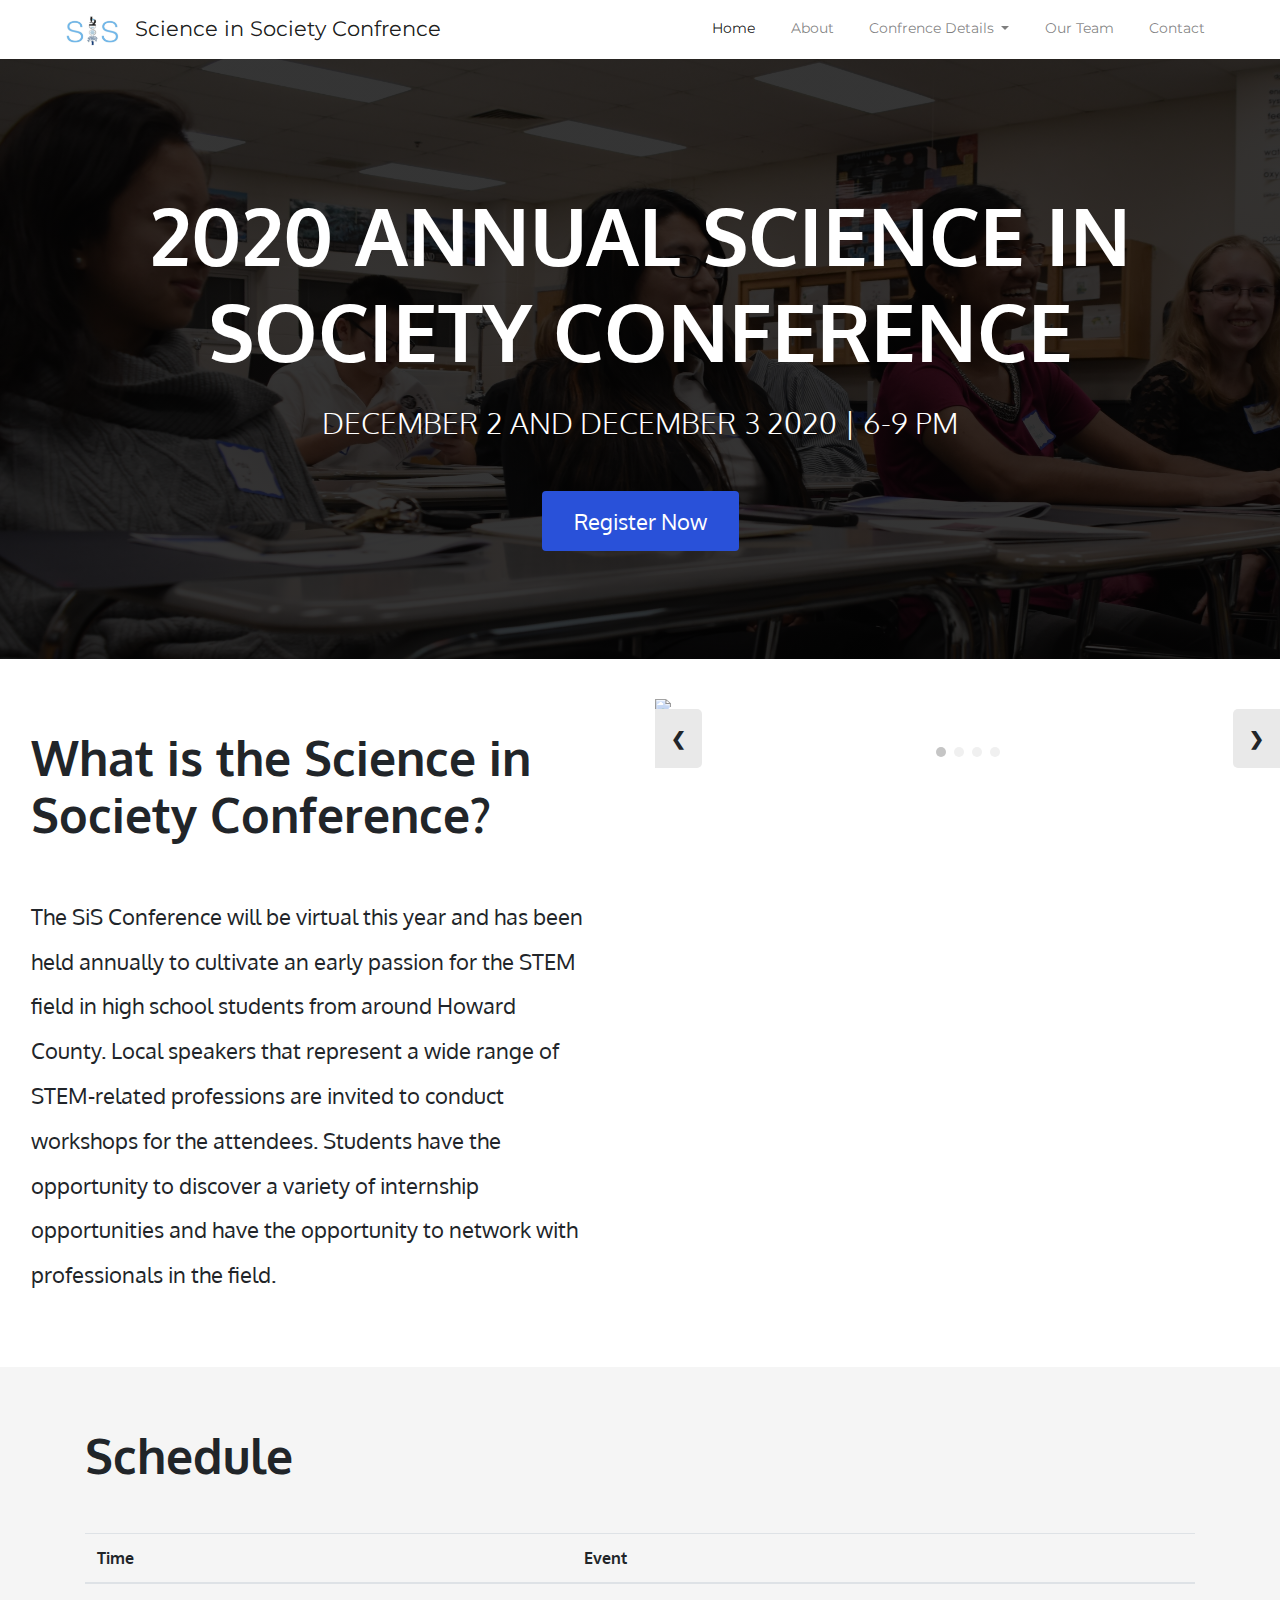
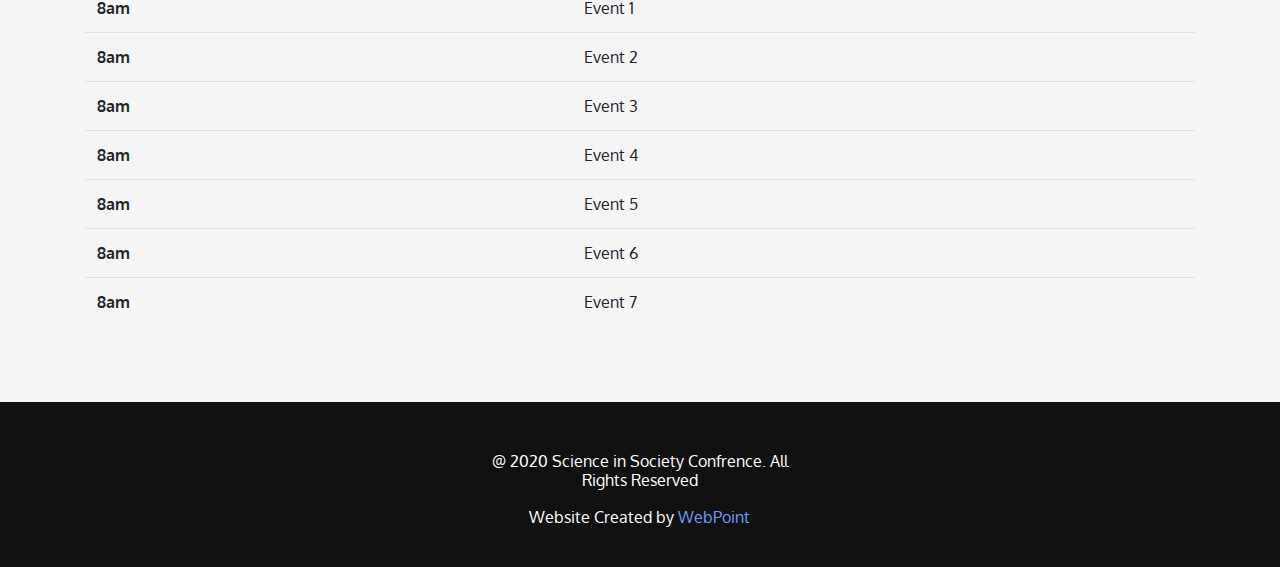
==== index.html @ 39feffe6 "Add files via upload" ====
<!DOCTYPE html>
    <head>
        <meta charset="utf-8">
        <meta http-equiv="X-UA-Compatible" content="IE=edge">
        <title>Science in Society Conference | Howard County High School STEM Confrence</title>
        <meta name="description" content="STEM-based conference in
        Howard County aimed at exposing students to the STEM world
        and opportunities outside the classroom.">
        <meta name="keywords" content="STEM, science,
        technology, engineering, math, high school,
        Science in Society, Conference, society,
        Howard County, HCPSS">
        <meta name="viewport" content="width=device-width, initial-scale=1">
        <meta name="robots" content="index,follow">
        <link href="https://fonts.googleapis.com/css2?family=Montserrat:wght@200;400;600;700;800&display=swap" rel="stylesheet">
        <link href="https://fonts.googleapis.com/css2?family=Oxygen:wght@300;400;700&display=swap" rel="stylesheet">
        <link rel="stylesheet" href="styles/bootstrap.min.css">
        <link rel="stylesheet" href="styles/main.css">
    </head>
    <body>
        <nav class= "navbar navbar-expand-xl navbar-light">
            <a class = "navbar-brand" href="index.html"><img class = "logo" src="images/SISC.jpg"
                alt="SISC Logo">Science in Society Confrence</a>
            <button class = "navbar-toggler" type="button" data-toggle="collapse" data-target="#navbar-toggler">
                <span class="navbar-toggler-icon"></span>
              </button>
              <div class="collapse navbar-collapse" id="navbar-toggler">
                    <ul class="navbar-nav ml-auto">
                        <li class="nav-item active"> <a class="nav-link" href="index.html">Home</a> </li>
                        <li class="nav-item"> <a class="nav-link" href="about.html">About</a> </li>
                        <li class="nav-item dropdown">
                            <a class="nav-link dropdown-toggle" href="#" id="navbarDropdown" role="button" data-toggle="dropdown" aria-haspopup="true" aria-expanded="false">
                              Confrence Details
                            </a>
                            <div class="dropdown-menu" aria-labelledby="navbarDropdown">
                              <a class="dropdown-item" href="details.html">Day 1</a>
                              <a class="dropdown-item" href="details2.html">Day 2</a>
                          </li>
                        <li class="nav-item"> <a class="nav-link" href="team.html">Our Team</a> </li>
                        <li class="nav-item"> <a class="nav-link" href="contact.html">Contact</a> </li>
                    </ul>
              </div>
        </nav>
        <section class="hero">
            <div class = "full-hero">
                <div class="container inner-hero">
                    <h1 class="hero-header">2020 ANNUAL SCIENCE IN SOCIETY CONFERENCE</h1>
                    <h6 class="hero-sub">DECEMBER 2 AND DECEMBER 3 2020 | 6-9 PM</h6>
                    <a class="hero-register-btn" target="_blank" href="https://docs.google.com/forms/d/e/1FAIpQLSf9gi5BoITrYRnyNGNSS3b4OBr3slc4pZH8Xb-mOSAF_gpgXA/closedform">Register Now</a>
                </div>
            </div>
        </section>
        <section class="about">
            <div class="row">
                <div class="col-xl-6">
                    <h1 class="what-is-header">What is the Science in Society Conference?</h1>
                    <p class="what-is-text">The SiS Conference will be virtual
                        this year and has been held annually to cultivate an early
                        passion for the STEM field in high school students from
                        around Howard County. Local speakers that represent a
                        wide range of STEM-related professions are invited to
                        conduct workshops for the attendees. Students have the
                        opportunity to discover a variety of internship opportunities
                        and have the opportunity to network with professionals in the field.</p>
                </div>
                <div class="col-xl-6">
                    <div class="carousel">
                        <img src="images/classroom.jpg" style="width:100%" class="slide transition">
                        <img src="images/keynote.jpg" style="width:100%" class="slide transition">
                        <img src="images/cafeteria.jpg" style="width:100%" class="slide transition">
                        <img src="images/booths.jpg" style="width:100%" class="slide transition">

                      <a class="prev-btn" onclick="nextSlide(-1)">&#10094;</a>
                      <a class="next-btn" onclick="nextSlide(1)">&#10095;</a>
                      <br>

                      <div name="all-clickers" style="text-align:center">
                        <span class="clicker" onclick="displaySlide(1)"></span>
                        <span class="clicker" onclick="displaySlide(2)"></span>
                        <span class="clicker" onclick="displaySlide(3)"></span>
                        <span class="clicker" onclick="displaySlide(4)"></span>
                      </div>
                      </div>
                </div>
            </div>
        </section>
        <section class="schedule">
            <div class="container">
                <h3 class="schedule-header">Schedule</h3>
                <table class="table sch-table">
                    <thead>
                        <th scope="col">Time</th>
                        <th scope="col">Event</th>
                    </thead>
                    <tbody>
                        <tr>
                            <th scope="row">8am</th>
                            <td>Event 1</td>
                          </tr>
                          <tr>
                            <th scope="row">8am</th>
                            <td>Event 2</td>
                          </tr>
                          <tr>
                            <th scope="row">8am</th>
                            <td>Event 3</td>
                          </tr>
                          <tr>
                            <th scope="row">8am</th>
                            <td>Event 4</td>
                          </tr>
                          <tr>
                            <th scope="row">8am</th>
                            <td>Event 5</td>
                          </tr>
                          <tr>
                            <th scope="row">8am</th>
                            <td>Event 6</td>
                          </tr>
                          <tr>
                            <th scope="row">8am</th>
                            <td>Event 7</td>
                          </tr>
                    </tbody>
                </table>
            </div>
        </section>
        <footer>
            <div class="row">
                <div class="col-xl-4">
                </div>
                <div class="col-xl-4">
                    <div class="footer-center">
                        <h5 id="rights-reserved">@ 2020 Science in Society Confrence. All Rights Reserved</h3>
                        <h6 id="webpoint-text">Website Created by <a target="_blank" href=""><font color= #6D9BFA>WebPoint</font></a></h4>
                    </div>
                </div>
                <div class="col-xl-4 social-col">
                    <div class="socials">
                        <a target="_blank" href="https://www.instagram.com/CHSRISECONFERENCE/"><i class="fab fa-instagram"></i></a>
                        <a target="_blank" href="https://www.facebook.com/chs.rise.73"><i class="fab fa-facebook-square"></i></a>
                    </div>
                </div>
            </div>
        </footer>
        <script>
            var slideIndex = 1;
            display(slideIndex);

            function displaySlide(num) {
              display(slideIndex = num);
            }

            function nextSlide(num) {
              display(slideIndex += num);
            }

            function display(num) {
              var slideNum = document.getElementsByClassName("slide");
              if (num > slideNum.length) {
                slideIndex = 1
              }
              if (num < 1) {
                slideIndex = slideNum.length
              }
              var i;
              for (i = 0; i < slideNum.length; i++) {
                  slideNum[i].style.display = "none";
              }
              var clickers = document.getElementsByClassName("clicker");
              for (i = 0; i < clickers.length; i++) {
                  clickers[i].className = clickers[i].className.replace(" current", "");
              }
              slideNum[slideIndex-1].style.display = "block";
              clickers[slideIndex-1].className += " current";
            }
            </script>
        <script src="https://code.jquery.com/jquery-3.5.1.slim.min.js" integrity="sha384-DfXdz2htPH0lsSSs5nCTpuj/zy4C+OGpamoFVy38MVBnE+IbbVYUew+OrCXaRkfj" crossorigin="anonymous"></script>
        <script src="https://cdn.jsdelivr.net/npm/popper.js@1.16.0/dist/umd/popper.min.js" integrity="sha384-Q6E9RHvbIyZFJoft+2mJbHaEWldlvI9IOYy5n3zV9zzTtmI3UksdQRVvoxMfooAo" crossorigin="anonymous"></script>
        <script src="https://stackpath.bootstrapcdn.com/bootstrap/4.5.0/js/bootstrap.min.js" integrity="sha384-OgVRvuATP1z7JjHLkuOU7Xw704+h835Lr+6QL9UvYjZE3Ipu6Tp75j7Bh/kR0JKI" crossorigin="anonymous"></script>
        <script src="https://kit.fontawesome.com/7dc3015a44.js" crossorigin="anonymous"></script><link rel="stylesheet" href="https://kit-free.fontawesome.com/releases/latest/css/free.min.css" media="all"><link rel="stylesheet" href="https://kit-free.fontawesome.com/releases/latest/css/free-v4-font-face.min.css" media="all"><link rel="stylesheet" href="https://kit-free.fontawesome.com/releases/latest/css/free-v4-shims.min.css" media="all">
    </body>
</html>
---- styles/main.css ----
@import url('https://fonts.googleapis.com/css2?family=Montserrat:wght@200;400;600;700;800&display=swap');
@import url('https://fonts.googleapis.com/css2?family=Oxygen:wght@300;400;700&display=swap');

* {
    scroll-behavior: smooth;
    margin: 0px;
    padding: 0px;
    font-family: 'Oxygen', sans-serif;
    box-sizing: border-box;
  }

  html,body {
    width: 100%;
    margin: 0px;
    padding: 0px;
    overflow-x: hidden; 
  }

  .body {
    width: 100vw;
  }

  .navbar {
    background: #FFF;
    font-family: 'Montserrat', sans-serif;
  }

  .navbar-brand{
      margin-left: 50px;
      font-size: 1.3rem;
      font-family: 'Montserrat', sans-serif;
  }

  .collapse {
    padding-right: 4vw;
  }

  .nav-item {
    padding-left: 1.5vw;
    font-size: 0.9rem;
  }

  .nav-link {
    font-family: 'Montserrat', sans-serif;
  }

  .logo {
      height: 30px;
      padding-right: 16px;;
  }

  .full-hero {
    background: linear-gradient(rgba(2,2,2,0.8), rgba(2,2,2,0.8)), url("../images/hero.jpg"), no-repeat center;
    height: 600px;
    overflow: hidden;
    background-size: cover;
  }

  .inner-hero {
      color: #fff;
      text-align: center;
  }

  .hero-header{
      font-size: 5rem;
      margin: 1.6rem;
      margin-top: 8rem;
      font-family: 'Oxygen', sans-serif;
      font-weight: 700;
  }

  .hero-sub {
      font-size: 1.9rem;
      margin-bottom: 4rem;
      font-weight: 300;
  }

.hero-register-btn {
    background-color: #2951d9;
    color: #fff;
    font-size: 1.4rem;
    padding: 16px 32px;
    border-radius: 4px;
}

.hero-register-btn:hover {
    background-color: #0A529F;
    color: #fff;
    text-decoration: none;
}

.what-is-header {
    font-size: 3rem;
    font-weight: bold;
    margin-top: 70px;
    margin-left: 5%;
    margin-right: 5%;
}

.what-is-text {
    margin-left: 5%;
    margin-right: 5%;
    margin-top: 50px;
    margin-bottom: 70px;
    font-size: 1.4rem;
    line-height: 2;
}

.carousel {
    max-width: 700px;
    position: relative;
    margin: auto;
    padding-top: 40px;
    padding-bottom: 40px;
  }

  .carousel > img {
    vertical-align: middle;
  }

  .slide {
    display: none
  }

  .prev-btn, .next-btn {
    cursor: pointer;
    position: absolute;
    top: 50%;
    width: auto;
    padding: 16px;
    margin-top: -22px;
    color: #fff;
    background: rgb(233, 233, 233);
    font-weight: bold;
    font-size: 18px;
    transition: 0.1s ease;
    border-radius: 0 5px 5px 0;
    user-select: none;
  }

  .next-btn {
    right: 0;
    border-radius: 5px 0 0 5px;
  }

  .prev-btn:hover, .next-btn:hover {
    background-color: rgba(182, 182, 182, 0.7);
  }

  .clicker {
    cursor: pointer;
    height: 10px;
    width: 10px;
    margin: 0 2px;
    background-color: #f0f0f0;
    border-radius: 50%;
    display: inline-block;
    transition: background-color 0.4s ease;
  }

  .current, .clicker:hover {
    background-color: #c5c5c5;
  }

  .transition {
    animation-name: transition;
    animation-duration: 1s;
  }

  .schedule {
    background: #f5f5f5;
    padding-top: 60px;
    padding-bottom: 60px;
  }

  .schedule-header {
    padding-bottom: 40px;
    font-size: 3rem;
    font-weight: bold;
  }

  footer {
      background: #111;
      color: #fff;
      font-size: 0.8rem;
  }

  .footer-left {
      margin-left: 60px;
      margin: 40px;
  }

  .footer-center {
    text-align: center;
    margin: 40px;
    margin-top: 50px;
  }

  #rights-reserved {
      font-size: 1rem;
      margin-bottom: 18px;
  }

  #webpoint-text {
    font-size: 1rem;
  }

  .socials {
      font-size: 3rem;
      position: absolute;
      top: 46%;
      left: 60%;
      transform: translate(-50%, -50%);
  }

  .fab {
      margin-right: 40px;
      color: #fff;
  }

  .fab:hover {
    color: rgb(212, 212, 212);
  }

  @-webkit-keyframes transition {
    from {opacity: .6}
    to {opacity: 1}
  }

  @keyframes transition {
    from {opacity: .6}
    to {opacity: 1}
  }

  @media only screen and (max-width: 1400px){

  }

@media only screen and (max-width: 1200px){
   .hero-header{
       font-size: 4.2rem;
       margin-top: 9rem;
   }
   .hero-sub {
    font-size: 1.6rem;
   }
   .carousel {
    padding-left: 10px;
    margin-bottom: 1rem;
  }
}

@media only screen and (max-width: 1000px){
    .hero-header {
        font-size: 3.8rem;
        margin-top: 7rem;
    }
    .footer-left {
      text-align: center;
      margin: 0;
      margin-top: 30px;
  }

  .footer-center {
    text-align: center;
    margin: 30px;
    padding-bottom: 10px;
  }

  .socials {
      position: relative;
      margin: 0;
      padding: 0;
      padding-bottom: 40px;
      transform: none;
      top: 0;
      left: 0;
  }

  .social-col {
      margin: 0;
      padding: 0;
      text-align: center;
  }

  .fab {
      margin: 0px 30px;
  }
}

@media only screen and (max-width: 768px){
    .hero-header {
        font-size: 2.8rem;
    }
    .hero-sub {
        font-size: 1.4rem;
        margin-top: 40px;
    }
    .hero-register-btn {
        font-size: 1rem;
        padding: 16px 32px;
        border-radius: 3px;
    }
    .logo {
        height: 26px;
    }
    .navbar-brand {
        font-size: 1rem;
        margin-left: 0;
    }
    .what-is-header {
      font-size: 2.6rem;
  }

  .what-is-text {
      font-size: 1.2rem;
      margin-bottom: 20px;
  }
  /* .schedule {
    margin-left: 10px;
  } */
}

@media only screen and (max-width: 450px) {
    .hero-header {
        margin-top: 3rem;
        text-align: left;
    }
    .hero-sub {
        margin-bottom: 5rem;
    }
    .logo {
        height: 20px;
    }
    .navbar-brand {
        font-size: 0.8rem;
        margin-left: 6px;
    }
    .carousel {
      padding: 0;
      margin-right: 10px;
      margin-left: 10px;
      margin-bottom: 1rem;
    }
    .what-is-text {
      margin-bottom: 40px;
  }
  footer {
    font-size: 0.7rem;
  }
  .made-by-webpoint {
    font-size: 0.8rem;
  }
}

@media only screen and (max-width: 326px){
    .hero-header {
        margin-top: 2rem;
        font-size: 2.4rem;;
    }
    .hero-sub {
        margin-bottom: 4rem;
        font-size: 1rem;
    }
    .logo {
        display: none;
    }
}
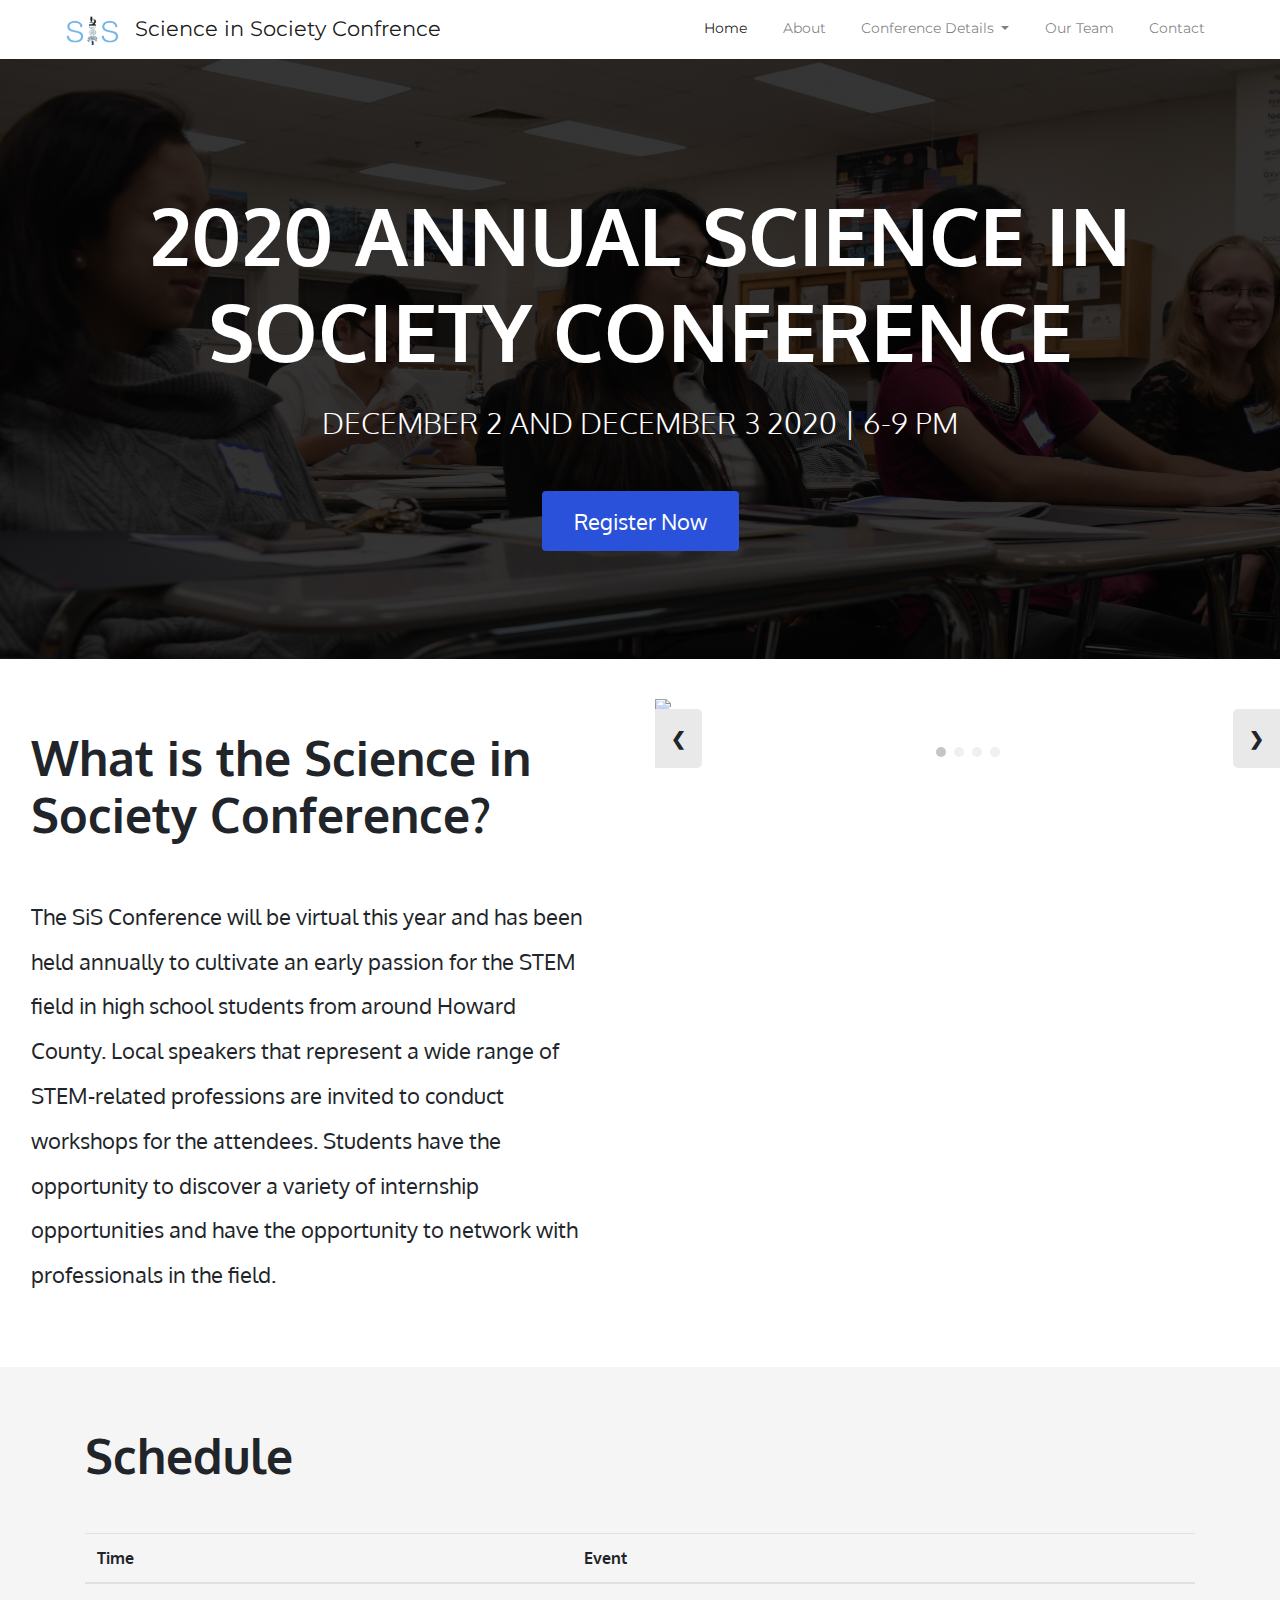
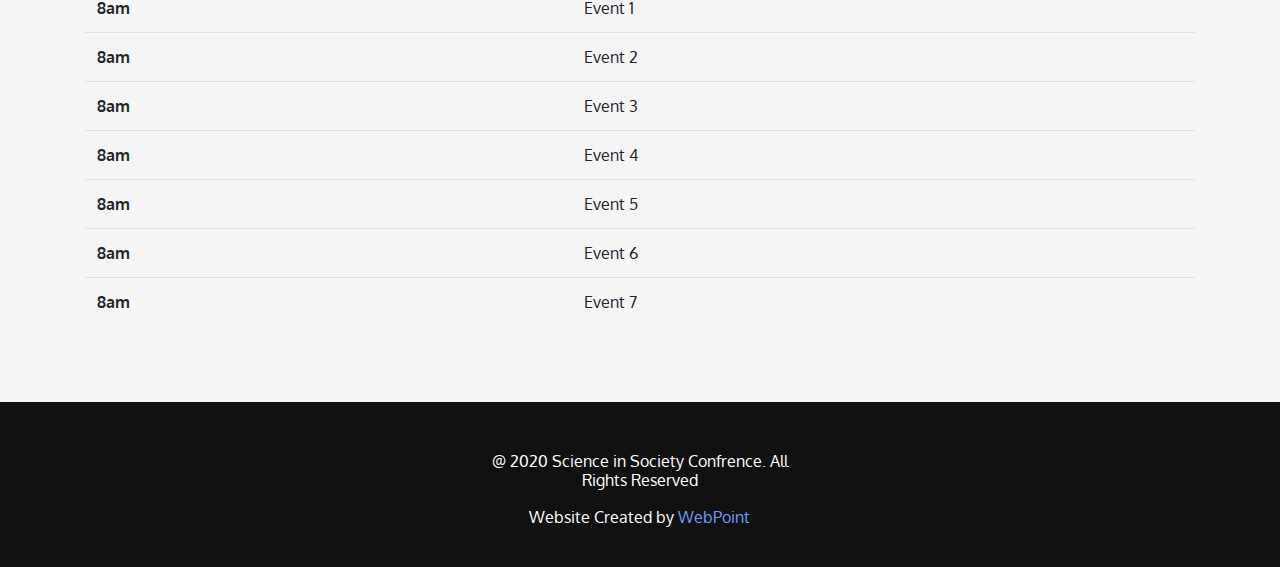
==== commit f1aeab94: "fixed spelling cause you are dumb" ====
--- a/index.html
+++ b/index.html
@@ -16,6 +16,7 @@
         <link href="https://fonts.googleapis.com/css2?family=Oxygen:wght@300;400;700&display=swap" rel="stylesheet">
         <link rel="stylesheet" href="styles/bootstrap.min.css">
         <link rel="stylesheet" href="styles/main.css">
+        <link rel="icon" href="images/SISC-Logo.jpg">
     </head>
     <body>
         <nav class= "navbar navbar-expand-xl navbar-light">
@@ -30,7 +31,7 @@
                         <li class="nav-item"> <a class="nav-link" href="about.html">About</a> </li>
                         <li class="nav-item dropdown">
                             <a class="nav-link dropdown-toggle" href="#" id="navbarDropdown" role="button" data-toggle="dropdown" aria-haspopup="true" aria-expanded="false">
-                              Confrence Details
+                              Conference Details
                             </a>
                             <div class="dropdown-menu" aria-labelledby="navbarDropdown">
                               <a class="dropdown-item" href="details.html">Day 1</a>
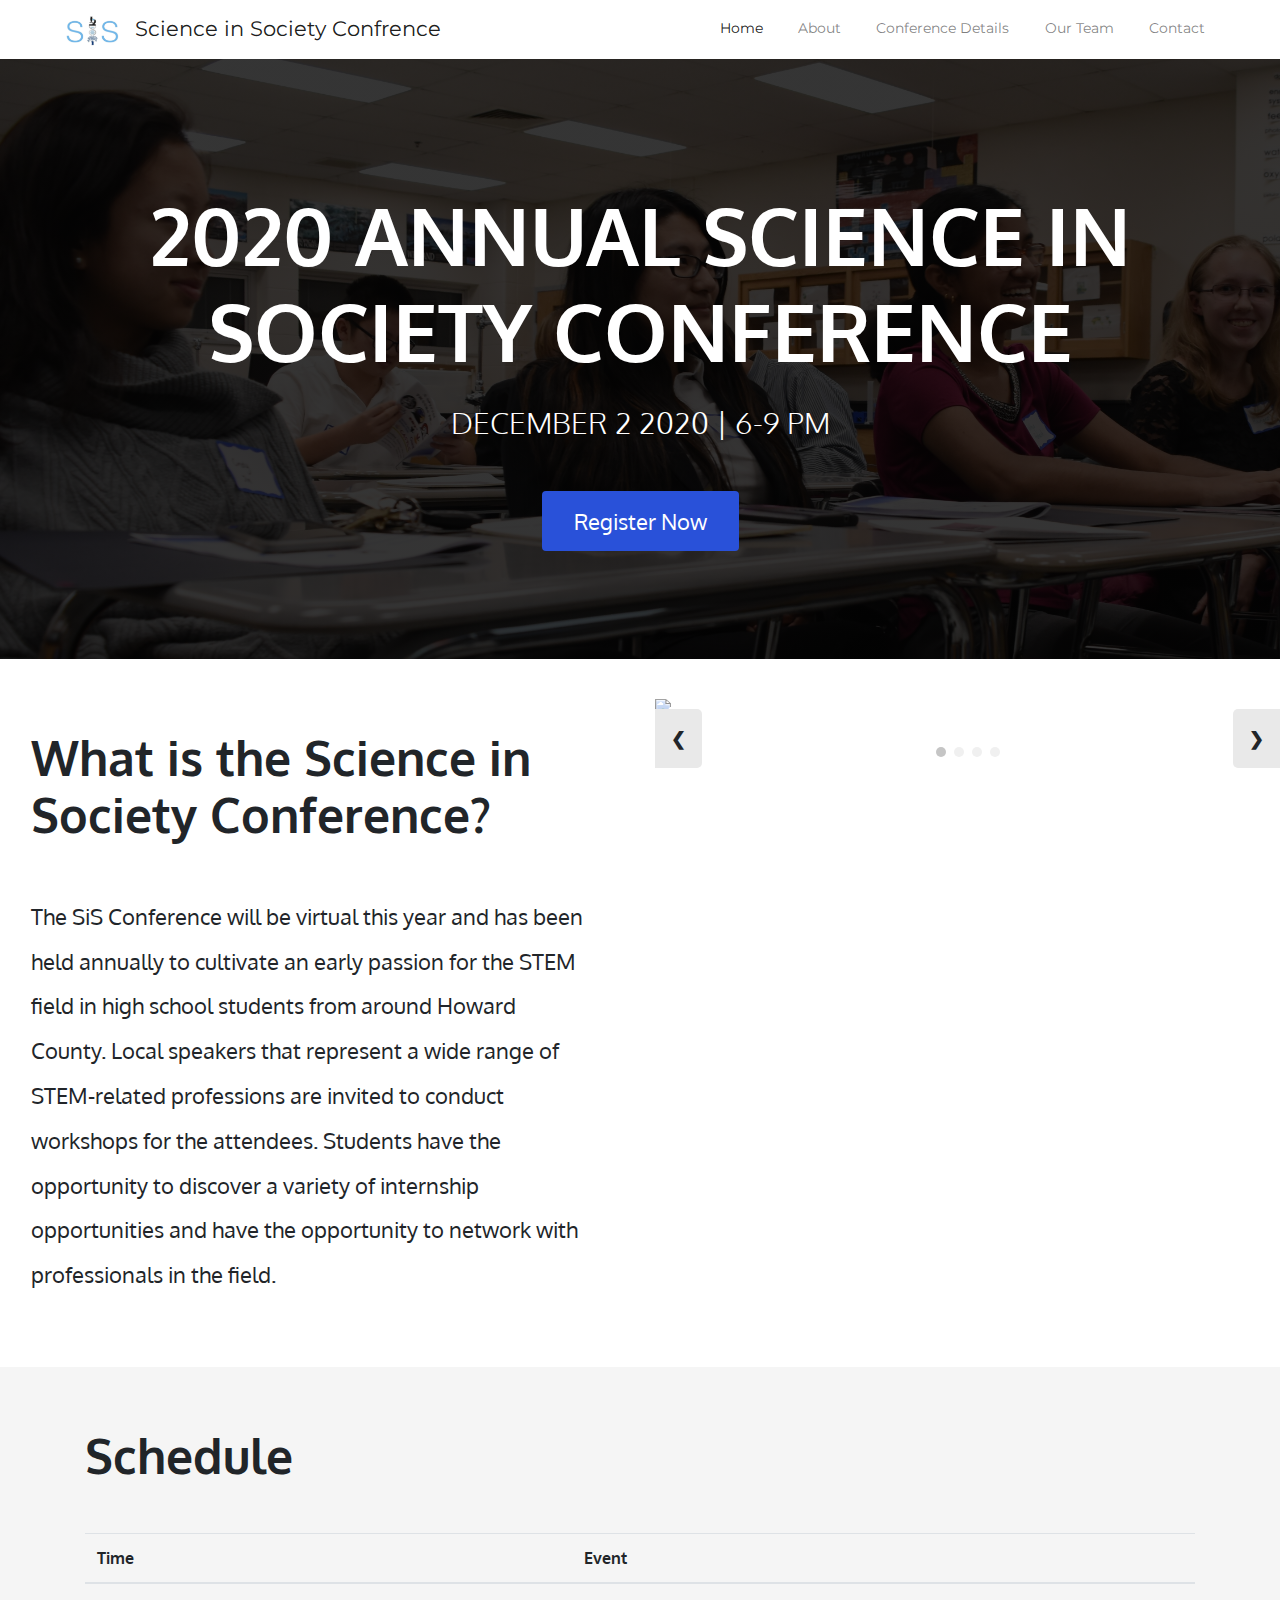
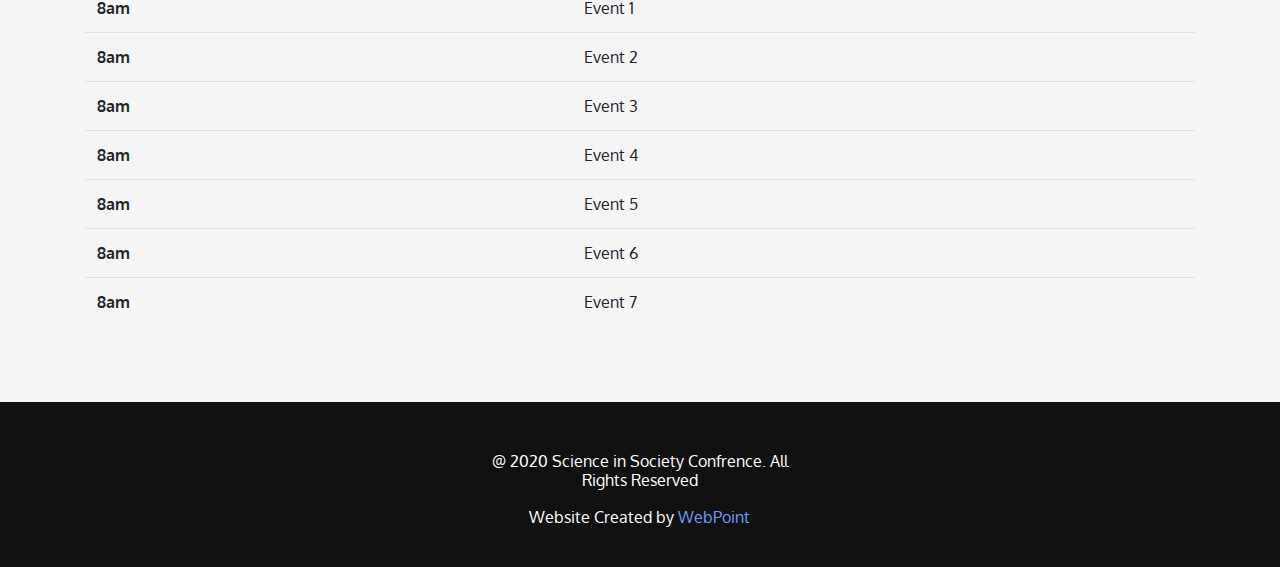
==== commit ae5b0406: "Updated First Round of Pictures" ====
--- a/index.html
+++ b/index.html
@@ -29,14 +29,7 @@
                     <ul class="navbar-nav ml-auto">
                         <li class="nav-item active"> <a class="nav-link" href="index.html">Home</a> </li>
                         <li class="nav-item"> <a class="nav-link" href="about.html">About</a> </li>
-                        <li class="nav-item dropdown">
-                            <a class="nav-link dropdown-toggle" href="#" id="navbarDropdown" role="button" data-toggle="dropdown" aria-haspopup="true" aria-expanded="false">
-                              Conference Details
-                            </a>
-                            <div class="dropdown-menu" aria-labelledby="navbarDropdown">
-                              <a class="dropdown-item" href="details.html">Day 1</a>
-                              <a class="dropdown-item" href="details2.html">Day 2</a>
-                          </li>
+                        <li class="nav-item"> <a class="nav-link" href="details.html">Conference Details</a> </li>
                         <li class="nav-item"> <a class="nav-link" href="team.html">Our Team</a> </li>
                         <li class="nav-item"> <a class="nav-link" href="contact.html">Contact</a> </li>
                     </ul>
@@ -46,7 +39,7 @@
             <div class = "full-hero">
                 <div class="container inner-hero">
                     <h1 class="hero-header">2020 ANNUAL SCIENCE IN SOCIETY CONFERENCE</h1>
-                    <h6 class="hero-sub">DECEMBER 2 AND DECEMBER 3 2020 | 6-9 PM</h6>
+                    <h6 class="hero-sub">DECEMBER 2 2020 | 6-9 PM</h6>
                     <a class="hero-register-btn" target="_blank" href="https://docs.google.com/forms/d/e/1FAIpQLSf9gi5BoITrYRnyNGNSS3b4OBr3slc4pZH8Xb-mOSAF_gpgXA/closedform">Register Now</a>
                 </div>
             </div>
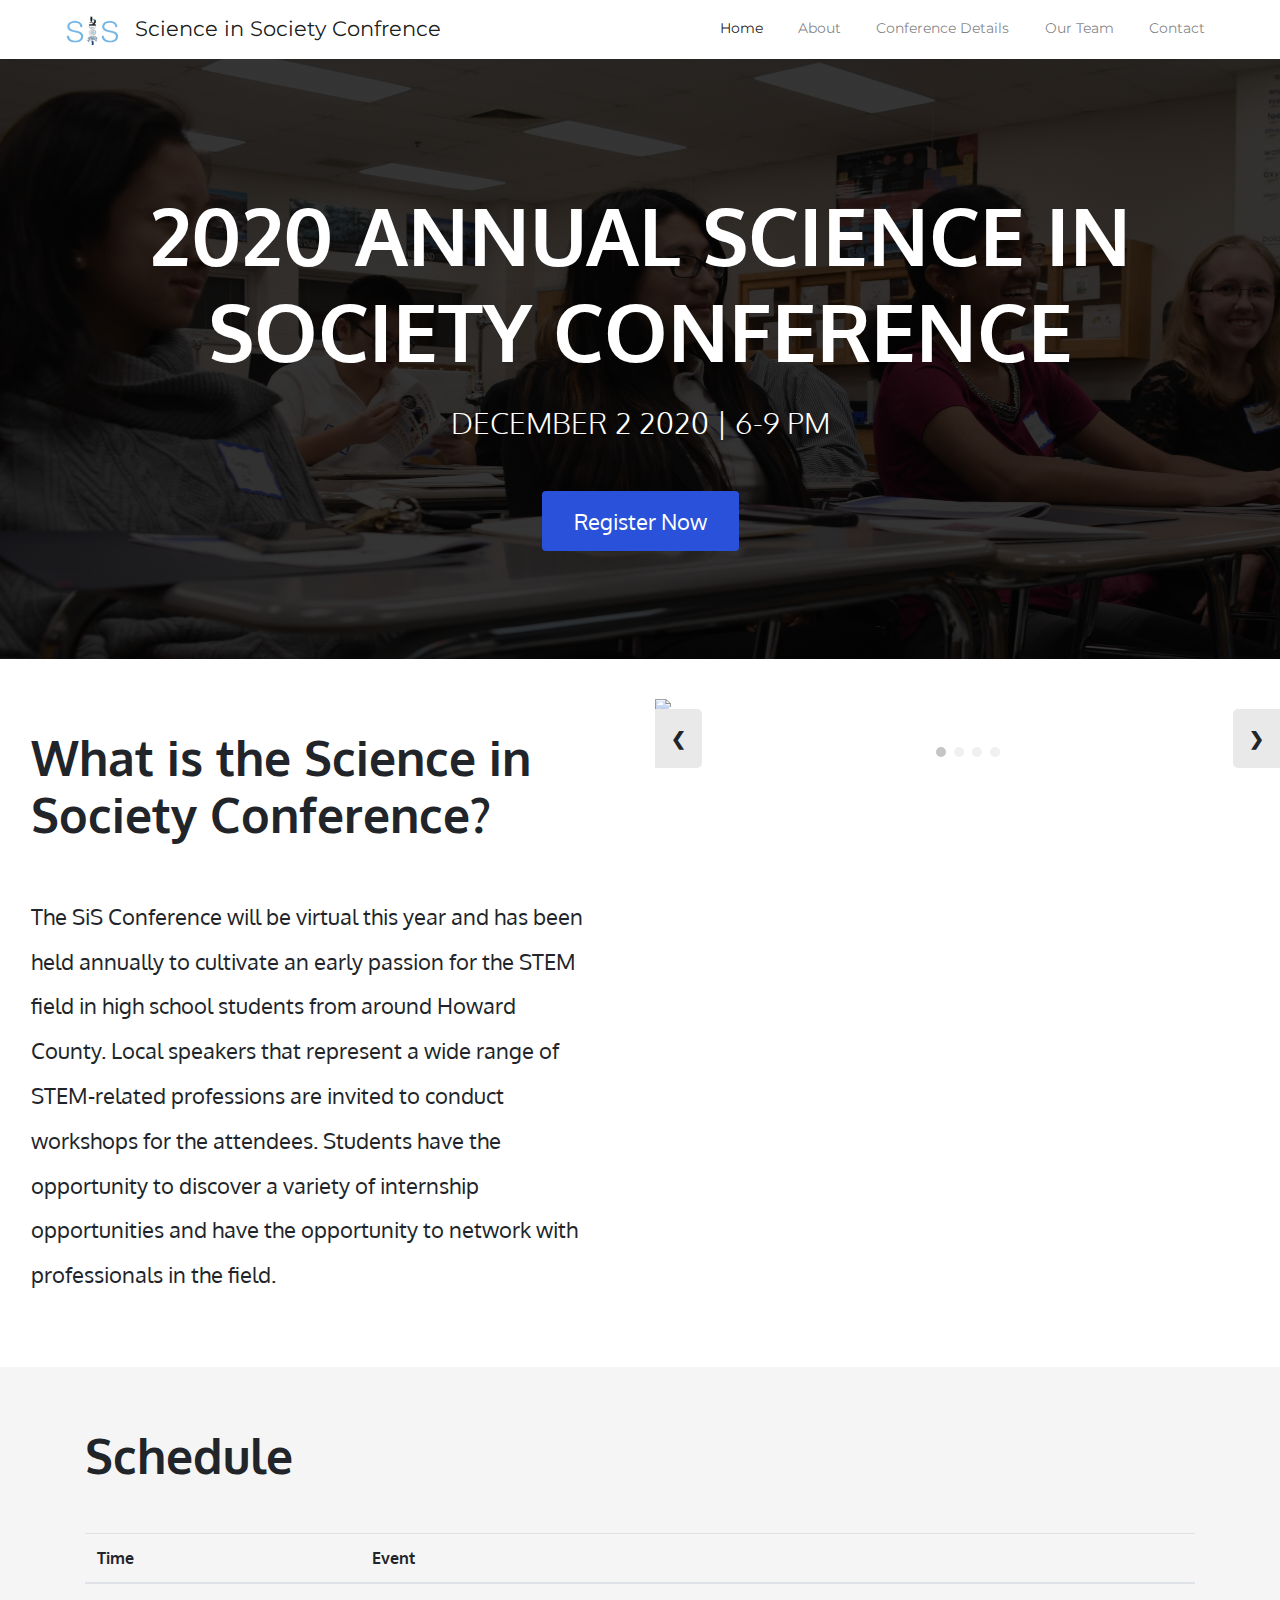
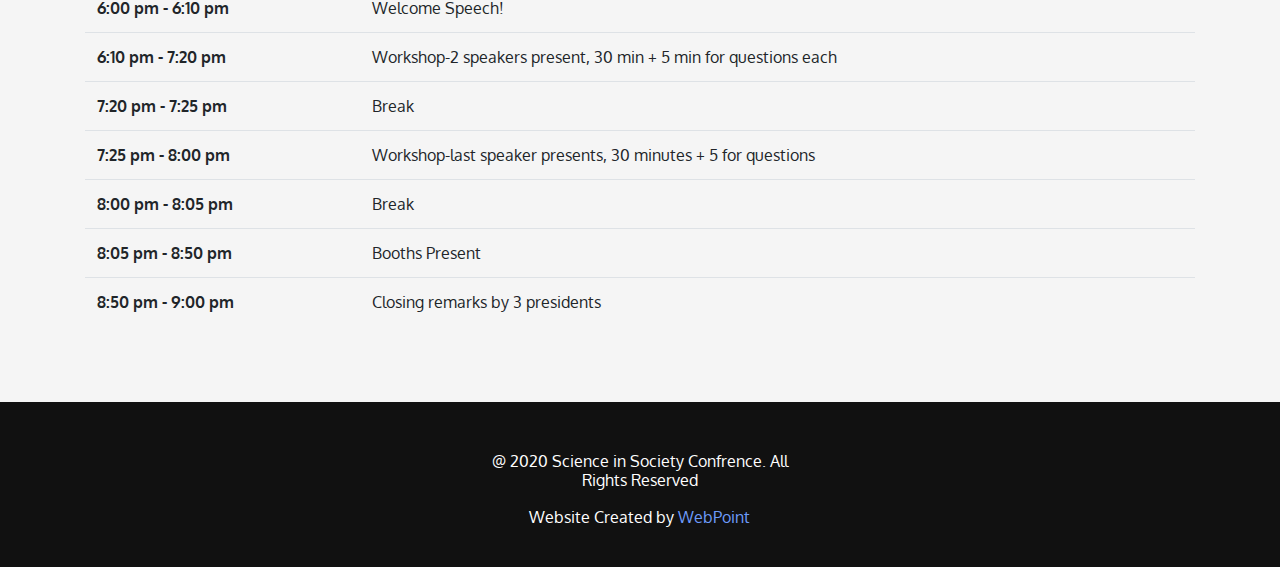
==== commit 0a971b35: "Updated Schedule" ====
--- a/index.html
+++ b/index.html
@@ -88,32 +88,32 @@
                     </thead>
                     <tbody>
                         <tr>
-                            <th scope="row">8am</th>
-                            <td>Event 1</td>
+                            <th scope="row">6:00 pm - 6:10 pm</th>
+                            <td>Welcome Speech!</td>
                           </tr>
                           <tr>
-                            <th scope="row">8am</th>
-                            <td>Event 2</td>
+                            <th scope="row">6:10 pm - 7:20 pm</th>
+                            <td>Workshop-2 speakers present, 30 min + 5 min for questions each</td>
                           </tr>
                           <tr>
-                            <th scope="row">8am</th>
-                            <td>Event 3</td>
+                            <th scope="row">7:20 pm - 7:25 pm</th>
+                            <td>Break</td>
                           </tr>
                           <tr>
-                            <th scope="row">8am</th>
-                            <td>Event 4</td>
+                            <th scope="row">7:25 pm - 8:00 pm</th>
+                            <td>Workshop-last speaker presents, 30 minutes + 5 for questions</td>
                           </tr>
                           <tr>
-                            <th scope="row">8am</th>
-                            <td>Event 5</td>
+                            <th scope="row">8:00 pm - 8:05 pm</th>
+                            <td>Break</td>
                           </tr>
                           <tr>
-                            <th scope="row">8am</th>
-                            <td>Event 6</td>
+                            <th scope="row">8:05 pm - 8:50 pm</th>
+                            <td>Booths Present</td>
                           </tr>
                           <tr>
-                            <th scope="row">8am</th>
-                            <td>Event 7</td>
+                            <th scope="row">8:50 pm - 9:00 pm</th>
+                            <td>Closing remarks by 3 presidents</td>
                           </tr>
                     </tbody>
                 </table>
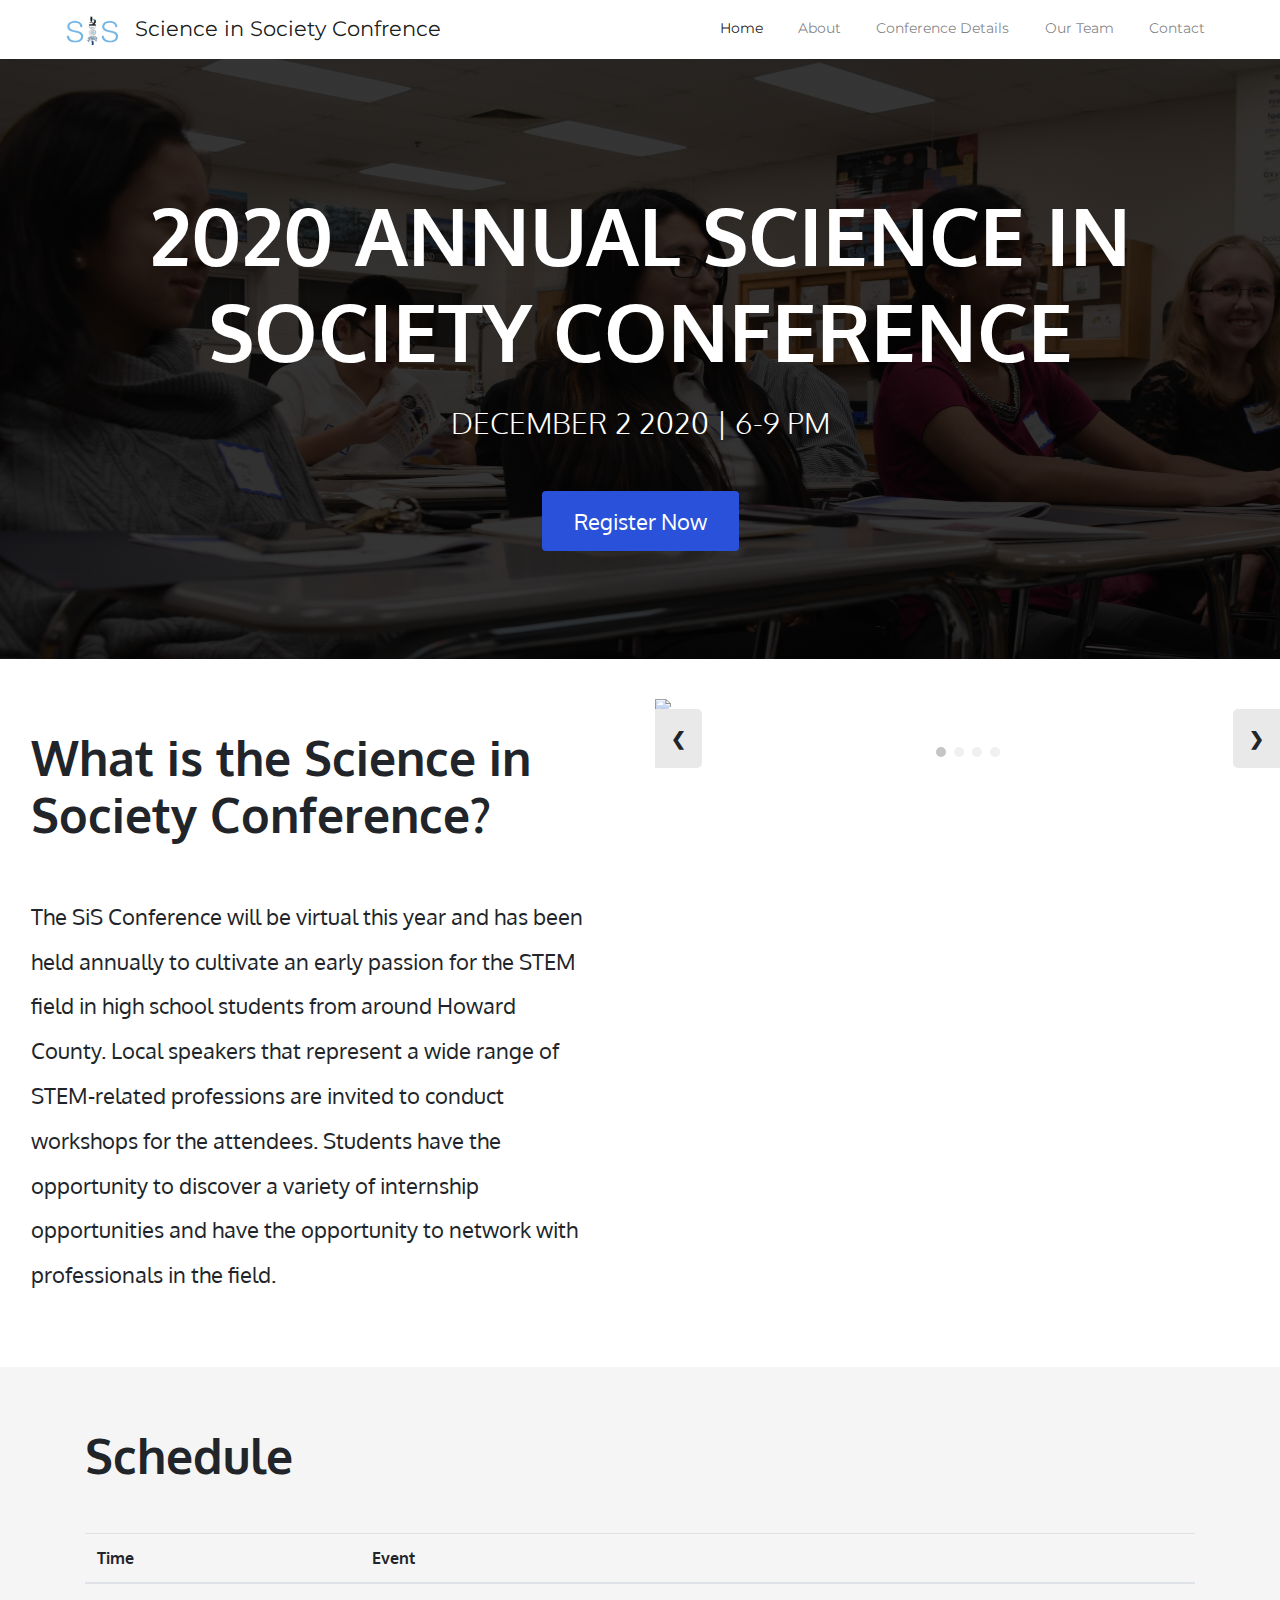
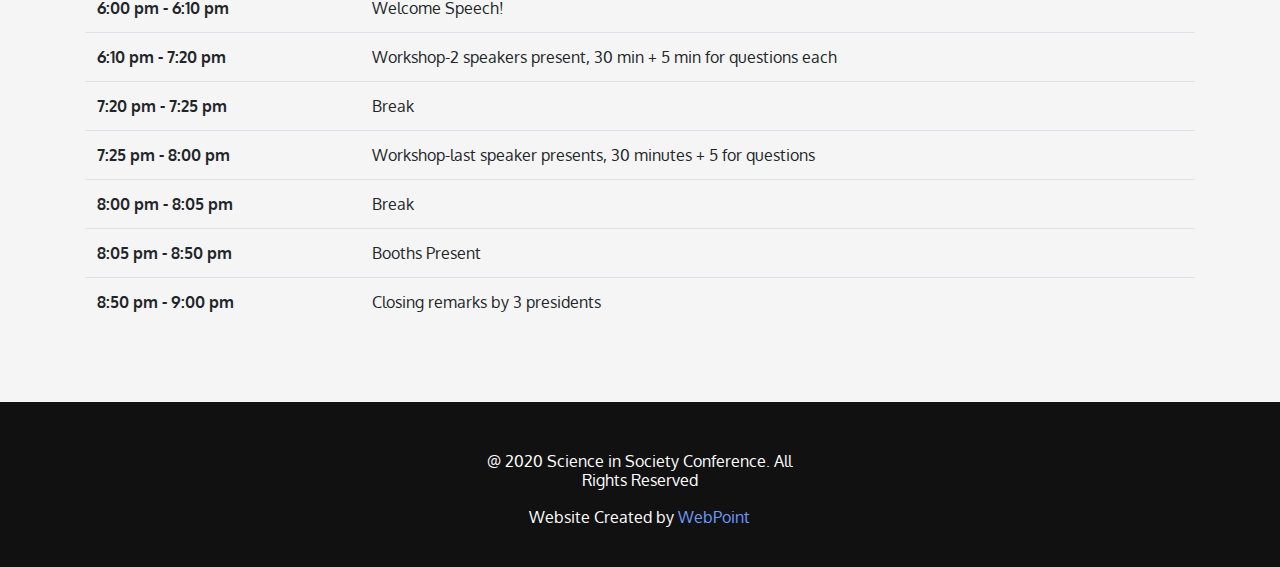
==== commit 3cbc0225: "spelling changes" ====
--- a/index.html
+++ b/index.html
@@ -125,7 +125,7 @@
                 </div>
                 <div class="col-xl-4">
                     <div class="footer-center">
-                        <h5 id="rights-reserved">@ 2020 Science in Society Confrence. All Rights Reserved</h3>
+                        <h5 id="rights-reserved">@ 2020 Science in Society Conference. All Rights Reserved</h3>
                         <h6 id="webpoint-text">Website Created by <a target="_blank" href=""><font color= #6D9BFA>WebPoint</font></a></h4>
                     </div>
                 </div>
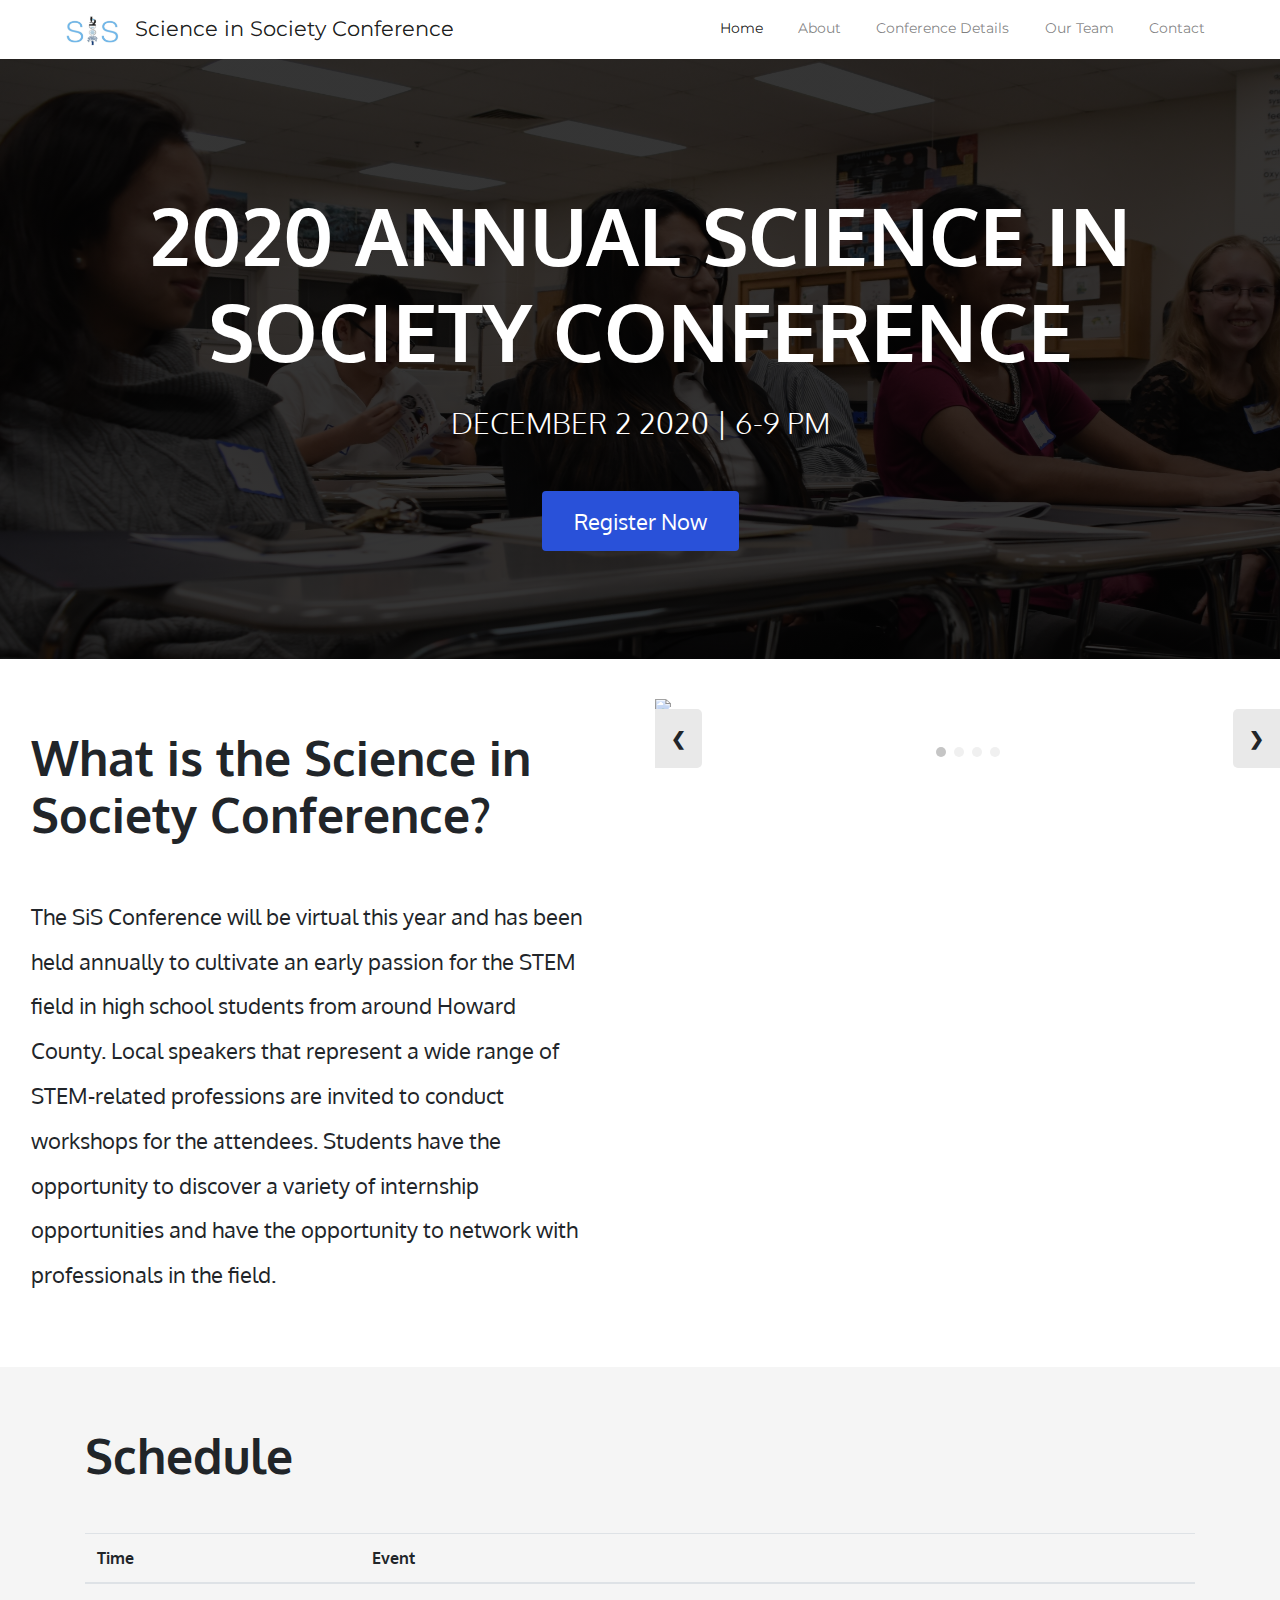
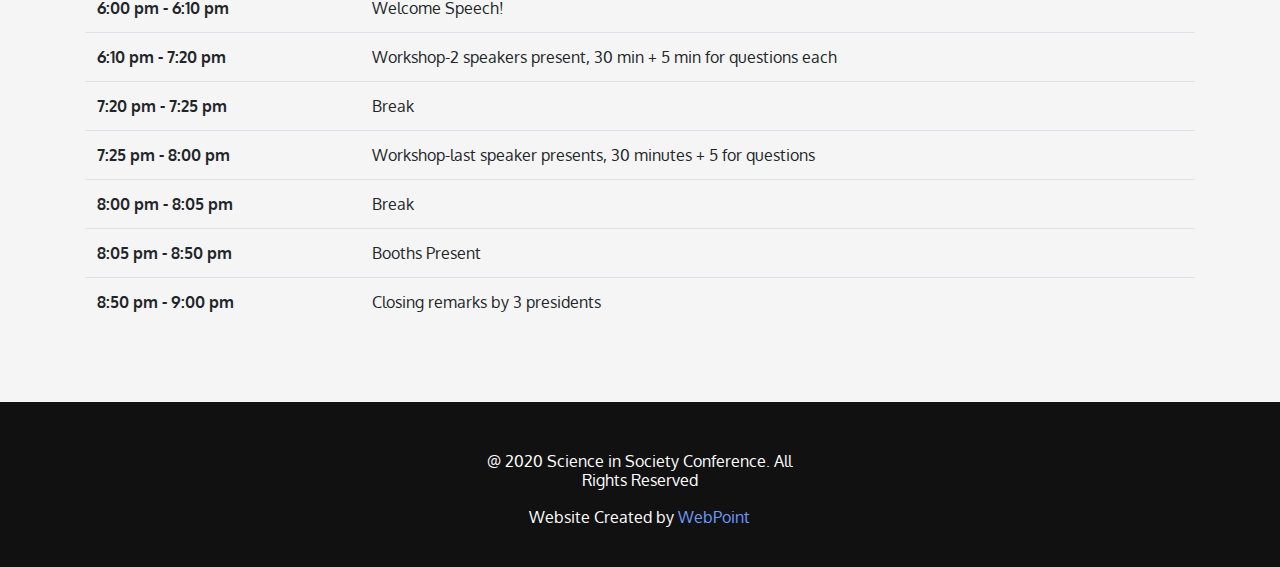
==== commit 9341a120: "Added people" ====
--- a/index.html
+++ b/index.html
@@ -2,7 +2,7 @@
     <head>
         <meta charset="utf-8">
         <meta http-equiv="X-UA-Compatible" content="IE=edge">
-        <title>Science in Society Conference | Howard County High School STEM Confrence</title>
+        <title>Science in Society Conference | Howard County High School STEM Conference</title>
         <meta name="description" content="STEM-based conference in
         Howard County aimed at exposing students to the STEM world
         and opportunities outside the classroom.">
@@ -21,7 +21,7 @@
     <body>
         <nav class= "navbar navbar-expand-xl navbar-light">
             <a class = "navbar-brand" href="index.html"><img class = "logo" src="images/SISC.jpg"
-                alt="SISC Logo">Science in Society Confrence</a>
+                alt="SISC Logo">Science in Society Conference</a>
             <button class = "navbar-toggler" type="button" data-toggle="collapse" data-target="#navbar-toggler">
                 <span class="navbar-toggler-icon"></span>
               </button>
@@ -40,7 +40,7 @@
                 <div class="container inner-hero">
                     <h1 class="hero-header">2020 ANNUAL SCIENCE IN SOCIETY CONFERENCE</h1>
                     <h6 class="hero-sub">DECEMBER 2 2020 | 6-9 PM</h6>
-                    <a class="hero-register-btn" target="_blank" href="https://docs.google.com/forms/d/e/1FAIpQLSf9gi5BoITrYRnyNGNSS3b4OBr3slc4pZH8Xb-mOSAF_gpgXA/closedform">Register Now</a>
+                    <a class="hero-register-btn" target="_blank" href="https://docs.google.com/forms/d/e/1FAIpQLSfhFTm4U4L5goiI1TNDBhUy2wK0Agy9Gmp9SJMSOcmDoFLiPQ/viewform">Register Now</a>
                 </div>
             </div>
         </section>
